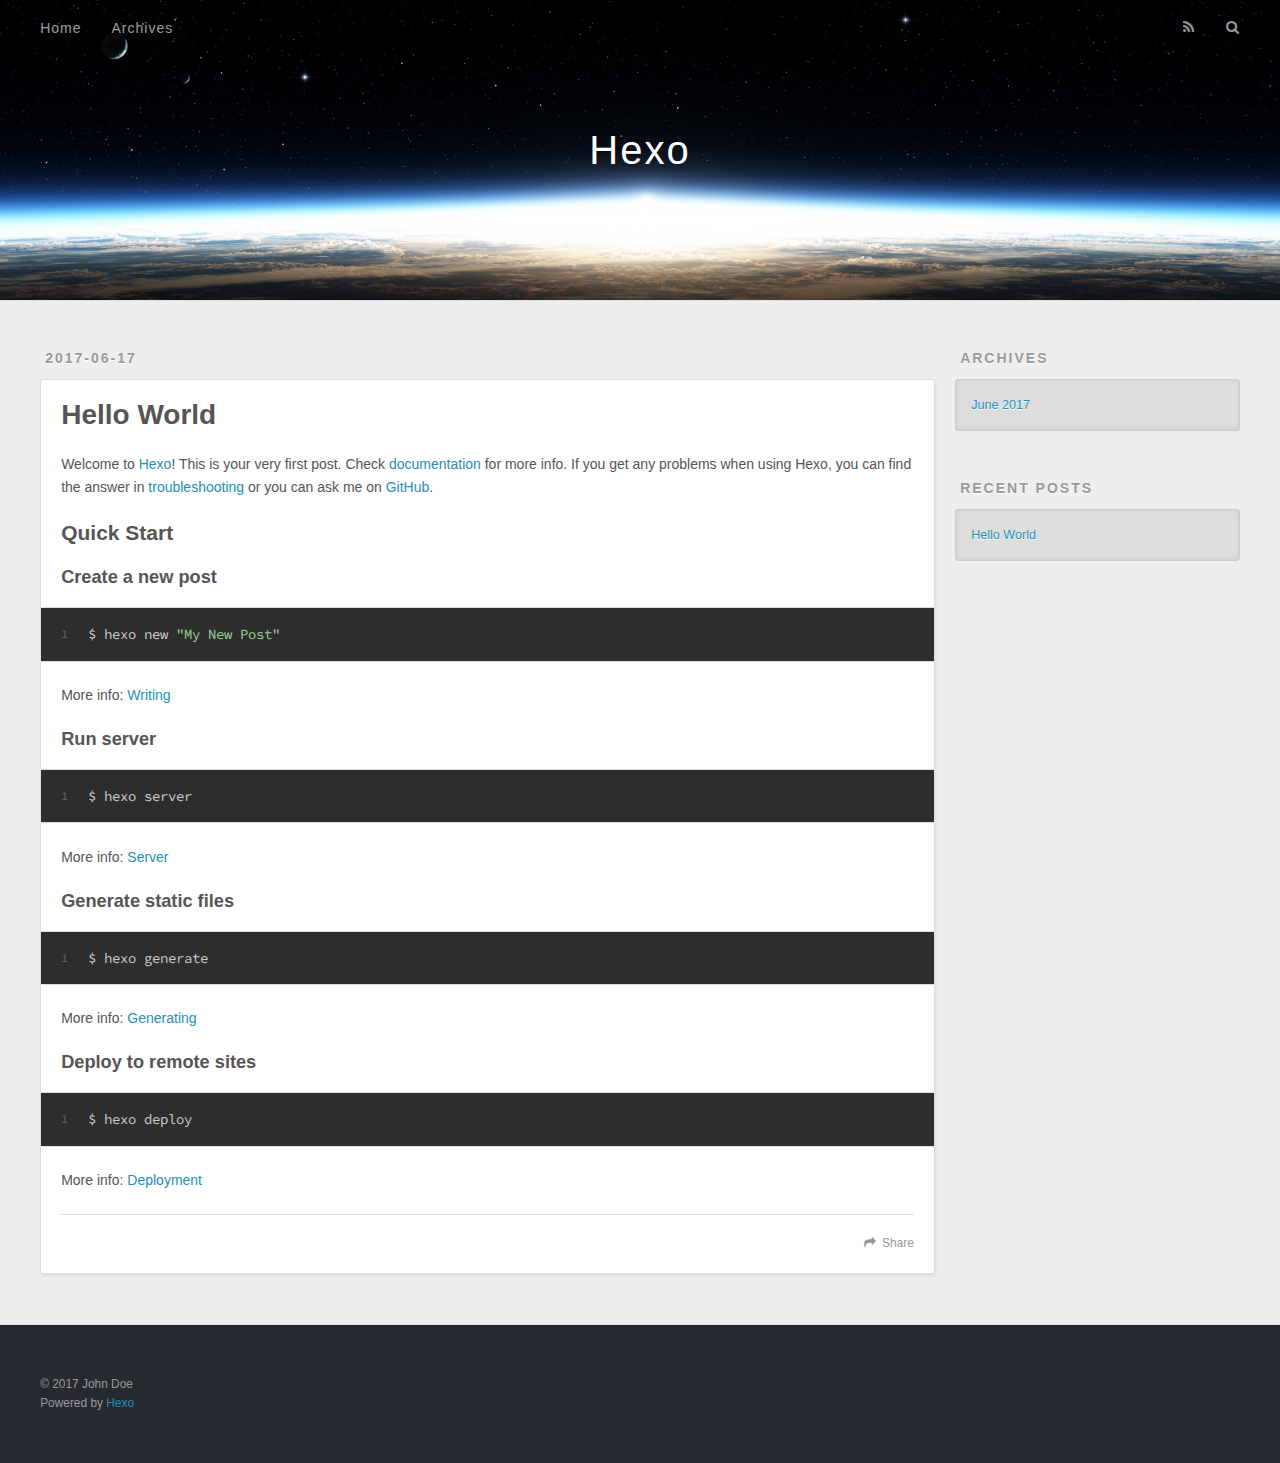
==== index.html @ 5034ab25 "Date" ====
<!DOCTYPE html>
<html>
<head>
  <meta charset="utf-8">
  
  <title>Hexo</title>
  <meta name="viewport" content="width=device-width, initial-scale=1, maximum-scale=1">
  <meta property="og:type" content="website">
<meta property="og:title" content="Hexo">
<meta property="og:url" content="http://yoursite.com/index.html">
<meta property="og:site_name" content="Hexo">
<meta name="twitter:card" content="summary">
<meta name="twitter:title" content="Hexo">
  
    <link rel="alternate" href="/atom.xml" title="Hexo" type="application/atom+xml">
  
  
    <link rel="icon" href="/favicon.png">
  
  
    <link href="//fonts.googleapis.com/css?family=Source+Code+Pro" rel="stylesheet" type="text/css">
  
  <link rel="stylesheet" href="/css/style.css">
  

</head>

<body>
  <div id="container">
    <div id="wrap">
      <header id="header">
  <div id="banner"></div>
  <div id="header-outer" class="outer">
    <div id="header-title" class="inner">
      <h1 id="logo-wrap">
        <a href="/" id="logo">Hexo</a>
      </h1>
      
    </div>
    <div id="header-inner" class="inner">
      <nav id="main-nav">
        <a id="main-nav-toggle" class="nav-icon"></a>
        
          <a class="main-nav-link" href="/">Home</a>
        
          <a class="main-nav-link" href="/archives">Archives</a>
        
      </nav>
      <nav id="sub-nav">
        
          <a id="nav-rss-link" class="nav-icon" href="/atom.xml" title="RSS Feed"></a>
        
        <a id="nav-search-btn" class="nav-icon" title="Search"></a>
      </nav>
      <div id="search-form-wrap">
        <form action="//google.com/search" method="get" accept-charset="UTF-8" class="search-form"><input type="search" name="q" class="search-form-input" placeholder="Search"><button type="submit" class="search-form-submit">&#xF002;</button><input type="hidden" name="sitesearch" value="http://yoursite.com"></form>
      </div>
    </div>
  </div>
</header>
      <div class="outer">
        <section id="main">
  
    <article id="post-hello-world" class="article article-type-post" itemscope itemprop="blogPost">
  <div class="article-meta">
    <a href="/2017/06/17/hello-world/" class="article-date">
  <time datetime="2017-06-17T02:10:39.000Z" itemprop="datePublished">2017-06-17</time>
</a>
    
  </div>
  <div class="article-inner">
    
    
      <header class="article-header">
        
  
    <h1 itemprop="name">
      <a class="article-title" href="/2017/06/17/hello-world/">Hello World</a>
    </h1>
  

      </header>
    
    <div class="article-entry" itemprop="articleBody">
      
        <p>Welcome to <a href="https://hexo.io/" target="_blank" rel="external">Hexo</a>! This is your very first post. Check <a href="https://hexo.io/docs/" target="_blank" rel="external">documentation</a> for more info. If you get any problems when using Hexo, you can find the answer in <a href="https://hexo.io/docs/troubleshooting.html" target="_blank" rel="external">troubleshooting</a> or you can ask me on <a href="https://github.com/hexojs/hexo/issues" target="_blank" rel="external">GitHub</a>.</p>
<h2 id="Quick-Start"><a href="#Quick-Start" class="headerlink" title="Quick Start"></a>Quick Start</h2><h3 id="Create-a-new-post"><a href="#Create-a-new-post" class="headerlink" title="Create a new post"></a>Create a new post</h3><figure class="highlight bash"><table><tr><td class="gutter"><pre><div class="line">1</div></pre></td><td class="code"><pre><div class="line">$ hexo new <span class="string">"My New Post"</span></div></pre></td></tr></table></figure>
<p>More info: <a href="https://hexo.io/docs/writing.html" target="_blank" rel="external">Writing</a></p>
<h3 id="Run-server"><a href="#Run-server" class="headerlink" title="Run server"></a>Run server</h3><figure class="highlight bash"><table><tr><td class="gutter"><pre><div class="line">1</div></pre></td><td class="code"><pre><div class="line">$ hexo server</div></pre></td></tr></table></figure>
<p>More info: <a href="https://hexo.io/docs/server.html" target="_blank" rel="external">Server</a></p>
<h3 id="Generate-static-files"><a href="#Generate-static-files" class="headerlink" title="Generate static files"></a>Generate static files</h3><figure class="highlight bash"><table><tr><td class="gutter"><pre><div class="line">1</div></pre></td><td class="code"><pre><div class="line">$ hexo generate</div></pre></td></tr></table></figure>
<p>More info: <a href="https://hexo.io/docs/generating.html" target="_blank" rel="external">Generating</a></p>
<h3 id="Deploy-to-remote-sites"><a href="#Deploy-to-remote-sites" class="headerlink" title="Deploy to remote sites"></a>Deploy to remote sites</h3><figure class="highlight bash"><table><tr><td class="gutter"><pre><div class="line">1</div></pre></td><td class="code"><pre><div class="line">$ hexo deploy</div></pre></td></tr></table></figure>
<p>More info: <a href="https://hexo.io/docs/deployment.html" target="_blank" rel="external">Deployment</a></p>

      
    </div>
    <footer class="article-footer">
      <a data-url="http://yoursite.com/2017/06/17/hello-world/" data-id="cj40nfufx0000uw8tc4x0gr7l" class="article-share-link">Share</a>
      
      
    </footer>
  </div>
  
</article>


  

</section>
        
          <aside id="sidebar">
  
    

  
    

  
    
  
    
  <div class="widget-wrap">
    <h3 class="widget-title">Archives</h3>
    <div class="widget">
      <ul class="archive-list"><li class="archive-list-item"><a class="archive-list-link" href="/archives/2017/06/">June 2017</a></li></ul>
    </div>
  </div>


  
    
  <div class="widget-wrap">
    <h3 class="widget-title">Recent Posts</h3>
    <div class="widget">
      <ul>
        
          <li>
            <a href="/2017/06/17/hello-world/">Hello World</a>
          </li>
        
      </ul>
    </div>
  </div>

  
</aside>
        
      </div>
      <footer id="footer">
  
  <div class="outer">
    <div id="footer-info" class="inner">
      &copy; 2017 John Doe<br>
      Powered by <a href="http://hexo.io/" target="_blank">Hexo</a>
    </div>
  </div>
</footer>
    </div>
    <nav id="mobile-nav">
  
    <a href="/" class="mobile-nav-link">Home</a>
  
    <a href="/archives" class="mobile-nav-link">Archives</a>
  
</nav>
    

<script src="//ajax.googleapis.com/ajax/libs/jquery/2.0.3/jquery.min.js"></script>


  <link rel="stylesheet" href="/fancybox/jquery.fancybox.css">
  <script src="/fancybox/jquery.fancybox.pack.js"></script>


<script src="/js/script.js"></script>

  </div>
</body>
</html>
---- css/style.css ----
body {
  width: 100%;
}
body:before,
body:after {
  content: "";
  display: table;
}
body:after {
  clear: both;
}
html,
body,
div,
span,
applet,
object,
iframe,
h1,
h2,
h3,
h4,
h5,
h6,
p,
blockquote,
pre,
a,
abbr,
acronym,
address,
big,
cite,
code,
del,
dfn,
em,
img,
ins,
kbd,
q,
s,
samp,
small,
strike,
strong,
sub,
sup,
tt,
var,
dl,
dt,
dd,
ol,
ul,
li,
fieldset,
form,
label,
legend,
table,
caption,
tbody,
tfoot,
thead,
tr,
th,
td {
  margin: 0;
  padding: 0;
  border: 0;
  outline: 0;
  font-weight: inherit;
  font-style: inherit;
  font-family: inherit;
  font-size: 100%;
  vertical-align: baseline;
}
body {
  line-height: 1;
  color: #000;
  background: #fff;
}
ol,
ul {
  list-style: none;
}
table {
  border-collapse: separate;
  border-spacing: 0;
  vertical-align: middle;
}
caption,
th,
td {
  text-align: left;
  font-weight: normal;
  vertical-align: middle;
}
a img {
  border: none;
}
input,
button {
  margin: 0;
  padding: 0;
}
input::-moz-focus-inner,
button::-moz-focus-inner {
  border: 0;
  padding: 0;
}
@font-face {
  font-family: FontAwesome;
  font-style: normal;
  font-weight: normal;
  src: url("fonts/fontawesome-webfont.eot?v=#4.0.3");
  src: url("fonts/fontawesome-webfont.eot?#iefix&v=#4.0.3") format("embedded-opentype"), url("fonts/fontawesome-webfont.woff?v=#4.0.3") format("woff"), url("fonts/fontawesome-webfont.ttf?v=#4.0.3") format("truetype"), url("fonts/fontawesome-webfont.svg#fontawesomeregular?v=#4.0.3") format("svg");
}
html,
body,
#container {
  height: 100%;
}
body {
  background: #eee;
  font: 14px "Helvetica Neue", Helvetica, Arial, sans-serif;
  -webkit-text-size-adjust: 100%;
}
.outer {
  max-width: 1220px;
  margin: 0 auto;
  padding: 0 20px;
}
.outer:before,
.outer:after {
  content: "";
  display: table;
}
.outer:after {
  clear: both;
}
.inner {
  display: inline;
  float: left;
  width: 98.33333333333333%;
  margin: 0 0.833333333333333%;
}
.left,
.alignleft {
  float: left;
}
.right,
.alignright {
  float: right;
}
.clear {
  clear: both;
}
#container {
  position: relative;
}
.mobile-nav-on {
  overflow: hidden;
}
#wrap {
  height: 100%;
  width: 100%;
  position: absolute;
  top: 0;
  left: 0;
  -webkit-transition: 0.2s ease-out;
  -moz-transition: 0.2s ease-out;
  -ms-transition: 0.2s ease-out;
  transition: 0.2s ease-out;
  z-index: 1;
  background: #eee;
}
.mobile-nav-on #wrap {
  left: 280px;
}
@media screen and (min-width: 768px) {
  #main {
    display: inline;
    float: left;
    width: 73.33333333333333%;
    margin: 0 0.833333333333333%;
  }
}
.article-date,
.article-category-link,
.archive-year,
.widget-title {
  text-decoration: none;
  text-transform: uppercase;
  letter-spacing: 2px;
  color: #999;
  margin-bottom: 1em;
  margin-left: 5px;
  line-height: 1em;
  text-shadow: 0 1px #fff;
  font-weight: bold;
}
.article-inner,
.archive-article-inner {
  background: #fff;
  -webkit-box-shadow: 1px 2px 3px #ddd;
  box-shadow: 1px 2px 3px #ddd;
  border: 1px solid #ddd;
  border-radius: 3px;
}
.article-entry h1,
.widget h1 {
  font-size: 2em;
}
.article-entry h2,
.widget h2 {
  font-size: 1.5em;
}
.article-entry h3,
.widget h3 {
  font-size: 1.3em;
}
.article-entry h4,
.widget h4 {
  font-size: 1.2em;
}
.article-entry h5,
.widget h5 {
  font-size: 1em;
}
.article-entry h6,
.widget h6 {
  font-size: 1em;
  color: #999;
}
.article-entry hr,
.widget hr {
  border: 1px dashed #ddd;
}
.article-entry strong,
.widget strong {
  font-weight: bold;
}
.article-entry em,
.widget em,
.article-entry cite,
.widget cite {
  font-style: italic;
}
.article-entry sup,
.widget sup,
.article-entry sub,
.widget sub {
  font-size: 0.75em;
  line-height: 0;
  position: relative;
  vertical-align: baseline;
}
.article-entry sup,
.widget sup {
  top: -0.5em;
}
.article-entry sub,
.widget sub {
  bottom: -0.2em;
}
.article-entry small,
.widget small {
  font-size: 0.85em;
}
.article-entry acronym,
.widget acronym,
.article-entry abbr,
.widget abbr {
  border-bottom: 1px dotted;
}
.article-entry ul,
.widget ul,
.article-entry ol,
.widget ol,
.article-entry dl,
.widget dl {
  margin: 0 20px;
  line-height: 1.6em;
}
.article-entry ul ul,
.widget ul ul,
.article-entry ol ul,
.widget ol ul,
.article-entry ul ol,
.widget ul ol,
.article-entry ol ol,
.widget ol ol {
  margin-top: 0;
  margin-bottom: 0;
}
.article-entry ul,
.widget ul {
  list-style: disc;
}
.article-entry ol,
.widget ol {
  list-style: decimal;
}
.article-entry dt,
.widget dt {
  font-weight: bold;
}
#header {
  height: 300px;
  position: relative;
  border-bottom: 1px solid #ddd;
}
#header:before,
#header:after {
  content: "";
  position: absolute;
  left: 0;
  right: 0;
  height: 40px;
}
#header:before {
  top: 0;
  background: -webkit-linear-gradient(rgba(0,0,0,0.2), transparent);
  background: -moz-linear-gradient(rgba(0,0,0,0.2), transparent);
  background: -ms-linear-gradient(rgba(0,0,0,0.2), transparent);
  background: linear-gradient(rgba(0,0,0,0.2), transparent);
}
#header:after {
  bottom: 0;
  background: -webkit-linear-gradient(transparent, rgba(0,0,0,0.2));
  background: -moz-linear-gradient(transparent, rgba(0,0,0,0.2));
  background: -ms-linear-gradient(transparent, rgba(0,0,0,0.2));
  background: linear-gradient(transparent, rgba(0,0,0,0.2));
}
#header-outer {
  height: 100%;
  position: relative;
}
#header-inner {
  position: relative;
  overflow: hidden;
}
#banner {
  position: absolute;
  top: 0;
  left: 0;
  width: 100%;
  height: 100%;
  background: url("images/banner.jpg") center #000;
  -webkit-background-size: cover;
  -moz-background-size: cover;
  background-size: cover;
  z-index: -1;
}
#header-title {
  text-align: center;
  height: 40px;
  position: absolute;
  top: 50%;
  left: 0;
  margin-top: -20px;
}
#logo,
#subtitle {
  text-decoration: none;
  color: #fff;
  font-weight: 300;
  text-shadow: 0 1px 4px rgba(0,0,0,0.3);
}
#logo {
  font-size: 40px;
  line-height: 40px;
  letter-spacing: 2px;
}
#subtitle {
  font-size: 16px;
  line-height: 16px;
  letter-spacing: 1px;
}
#subtitle-wrap {
  margin-top: 16px;
}
#main-nav {
  float: left;
  margin-left: -15px;
}
.nav-icon,
.main-nav-link {
  float: left;
  color: #fff;
  opacity: 0.6;
  text-decoration: none;
  text-shadow: 0 1px rgba(0,0,0,0.2);
  -webkit-transition: opacity 0.2s;
  -moz-transition: opacity 0.2s;
  -ms-transition: opacity 0.2s;
  transition: opacity 0.2s;
  display: block;
  padding: 20px 15px;
}
.nav-icon:hover,
.main-nav-link:hover {
  opacity: 1;
}
.nav-icon {
  font-family: FontAwesome;
  text-align: center;
  font-size: 14px;
  width: 14px;
  height: 14px;
  padding: 20px 15px;
  position: relative;
  cursor: pointer;
}
.main-nav-link {
  font-weight: 300;
  letter-spacing: 1px;
}
@media screen and (max-width: 479px) {
  .main-nav-link {
    display: none;
  }
}
#main-nav-toggle {
  display: none;
}
#main-nav-toggle:before {
  content: "\f0c9";
}
@media screen and (max-width: 479px) {
  #main-nav-toggle {
    display: block;
  }
}
#sub-nav {
  float: right;
  margin-right: -15px;
}
#nav-rss-link:before {
  content: "\f09e";
}
#nav-search-btn:before {
  content: "\f002";
}
#search-form-wrap {
  position: absolute;
  top: 15px;
  width: 150px;
  height: 30px;
  right: -150px;
  opacity: 0;
  -webkit-transition: 0.2s ease-out;
  -moz-transition: 0.2s ease-out;
  -ms-transition: 0.2s ease-out;
  transition: 0.2s ease-out;
}
#search-form-wrap.on {
  opacity: 1;
  right: 0;
}
@media screen and (max-width: 479px) {
  #search-form-wrap {
    width: 100%;
    right: -100%;
  }
}
.search-form {
  position: absolute;
  top: 0;
  left: 0;
  right: 0;
  background: #fff;
  padding: 5px 15px;
  border-radius: 15px;
  -webkit-box-shadow: 0 0 10px rgba(0,0,0,0.3);
  box-shadow: 0 0 10px rgba(0,0,0,0.3);
}
.search-form-input {
  border: none;
  background: none;
  color: #555;
  width: 100%;
  font: 13px "Helvetica Neue", Helvetica, Arial, sans-serif;
  outline: none;
}
.search-form-input::-webkit-search-results-decoration,
.search-form-input::-webkit-search-cancel-button {
  -webkit-appearance: none;
}
.search-form-submit {
  position: absolute;
  top: 50%;
  right: 10px;
  margin-top: -7px;
  font: 13px FontAwesome;
  border: none;
  background: none;
  color: #bbb;
  cursor: pointer;
}
.search-form-submit:hover,
.search-form-submit:focus {
  color: #777;
}
.article {
  margin: 50px 0;
}
.article-inner {
  overflow: hidden;
}
.article-meta:before,
.article-meta:after {
  content: "";
  display: table;
}
.article-meta:after {
  clear: both;
}
.article-date {
  float: left;
}
.article-category {
  float: left;
  line-height: 1em;
  color: #ccc;
  text-shadow: 0 1px #fff;
  margin-left: 8px;
}
.article-category:before {
  content: "\2022";
}
.article-category-link {
  margin: 0 12px 1em;
}
.article-header {
  padding: 20px 20px 0;
}
.article-title {
  text-decoration: none;
  font-size: 2em;
  font-weight: bold;
  color: #555;
  line-height: 1.1em;
  -webkit-transition: color 0.2s;
  -moz-transition: color 0.2s;
  -ms-transition: color 0.2s;
  transition: color 0.2s;
}
a.article-title:hover {
  color: #258fb8;
}
.article-entry {
  color: #555;
  padding: 0 20px;
}
.article-entry:before,
.article-entry:after {
  content: "";
  display: table;
}
.article-entry:after {
  clear: both;
}
.article-entry p,
.article-entry table {
  line-height: 1.6em;
  margin: 1.6em 0;
}
.article-entry h1,
.article-entry h2,
.article-entry h3,
.article-entry h4,
.article-entry h5,
.article-entry h6 {
  font-weight: bold;
}
.article-entry h1,
.article-entry h2,
.article-entry h3,
.article-entry h4,
.article-entry h5,
.article-entry h6 {
  line-height: 1.1em;
  margin: 1.1em 0;
}
.article-entry a {
  color: #258fb8;
  text-decoration: none;
}
.article-entry a:hover {
  text-decoration: underline;
}
.article-entry ul,
.article-entry ol,
.article-entry dl {
  margin-top: 1.6em;
  margin-bottom: 1.6em;
}
.article-entry img,
.article-entry video {
  max-width: 100%;
  height: auto;
  display: block;
  margin: auto;
}
.article-entry iframe {
  border: none;
}
.article-entry table {
  width: 100%;
  border-collapse: collapse;
  border-spacing: 0;
}
.article-entry th {
  font-weight: bold;
  border-bottom: 3px solid #ddd;
  padding-bottom: 0.5em;
}
.article-entry td {
  border-bottom: 1px solid #ddd;
  padding: 10px 0;
}
.article-entry blockquote {
  font-family: Georgia, "Times New Roman", serif;
  font-size: 1.4em;
  margin: 1.6em 20px;
  text-align: center;
}
.article-entry blockquote footer {
  font-size: 14px;
  margin: 1.6em 0;
  font-family: "Helvetica Neue", Helvetica, Arial, sans-serif;
}
.article-entry blockquote footer cite:before {
  content: "—";
  padding: 0 0.5em;
}
.article-entry .pullquote {
  text-align: left;
  width: 45%;
  margin: 0;
}
.article-entry .pullquote.left {
  margin-left: 0.5em;
  margin-right: 1em;
}
.article-entry .pullquote.right {
  margin-right: 0.5em;
  margin-left: 1em;
}
.article-entry .caption {
  color: #999;
  display: block;
  font-size: 0.9em;
  margin-top: 0.5em;
  position: relative;
  text-align: center;
}
.article-entry .video-container {
  position: relative;
  padding-top: 56.25%;
  height: 0;
  overflow: hidden;
}
.article-entry .video-container iframe,
.article-entry .video-container object,
.article-entry .video-container embed {
  position: absolute;
  top: 0;
  left: 0;
  width: 100%;
  height: 100%;
  margin-top: 0;
}
.article-more-link a {
  display: inline-block;
  line-height: 1em;
  padding: 6px 15px;
  border-radius: 15px;
  background: #eee;
  color: #999;
  text-shadow: 0 1px #fff;
  text-decoration: none;
}
.article-more-link a:hover {
  background: #258fb8;
  color: #fff;
  text-decoration: none;
  text-shadow: 0 1px #1e7293;
}
.article-footer {
  font-size: 0.85em;
  line-height: 1.6em;
  border-top: 1px solid #ddd;
  padding-top: 1.6em;
  margin: 0 20px 20px;
}
.article-footer:before,
.article-footer:after {
  content: "";
  display: table;
}
.article-footer:after {
  clear: both;
}
.article-footer a {
  color: #999;
  text-decoration: none;
}
.article-footer a:hover {
  color: #555;
}
.article-tag-list-item {
  float: left;
  margin-right: 10px;
}
.article-tag-list-link:before {
  content: "#";
}
.article-comment-link {
  float: right;
}
.article-comment-link:before {
  content: "\f075";
  font-family: FontAwesome;
  padding-right: 8px;
}
.article-share-link {
  cursor: pointer;
  float: right;
  margin-left: 20px;
}
.article-share-link:before {
  content: "\f064";
  font-family: FontAwesome;
  padding-right: 6px;
}
#article-nav {
  position: relative;
}
#article-nav:before,
#article-nav:after {
  content: "";
  display: table;
}
#article-nav:after {
  clear: both;
}
@media screen and (min-width: 768px) {
  #article-nav {
    margin: 50px 0;
  }
  #article-nav:before {
    width: 8px;
    height: 8px;
    position: absolute;
    top: 50%;
    left: 50%;
    margin-top: -4px;
    margin-left: -4px;
    content: "";
    border-radius: 50%;
    background: #ddd;
    -webkit-box-shadow: 0 1px 2px #fff;
    box-shadow: 0 1px 2px #fff;
  }
}
.article-nav-link-wrap {
  text-decoration: none;
  text-shadow: 0 1px #fff;
  color: #999;
  -webkit-box-sizing: border-box;
  -moz-box-sizing: border-box;
  box-sizing: border-box;
  margin-top: 50px;
  text-align: center;
  display: block;
}
.article-nav-link-wrap:hover {
  color: #555;
}
@media screen and (min-width: 768px) {
  .article-nav-link-wrap {
    width: 50%;
    margin-top: 0;
  }
}
@media screen and (min-width: 768px) {
  #article-nav-newer {
    float: left;
    text-align: right;
    padding-right: 20px;
  }
}
@media screen and (min-width: 768px) {
  #article-nav-older {
    float: right;
    text-align: left;
    padding-left: 20px;
  }
}
.article-nav-caption {
  text-transform: uppercase;
  letter-spacing: 2px;
  color: #ddd;
  line-height: 1em;
  font-weight: bold;
}
#article-nav-newer .article-nav-caption {
  margin-right: -2px;
}
.article-nav-title {
  font-size: 0.85em;
  line-height: 1.6em;
  margin-top: 0.5em;
}
.article-share-box {
  position: absolute;
  display: none;
  background: #fff;
  -webkit-box-shadow: 1px 2px 10px rgba(0,0,0,0.2);
  box-shadow: 1px 2px 10px rgba(0,0,0,0.2);
  border-radius: 3px;
  margin-left: -145px;
  overflow: hidden;
  z-index: 1;
}
.article-share-box.on {
  display: block;
}
.article-share-input {
  width: 100%;
  background: none;
  -webkit-box-sizing: border-box;
  -moz-box-sizing: border-box;
  box-sizing: border-box;
  font: 14px "Helvetica Neue", Helvetica, Arial, sans-serif;
  padding: 0 15px;
  color: #555;
  outline: none;
  border: 1px solid #ddd;
  border-radius: 3px 3px 0 0;
  height: 36px;
  line-height: 36px;
}
.article-share-links {
  background: #eee;
}
.article-share-links:before,
.article-share-links:after {
  content: "";
  display: table;
}
.article-share-links:after {
  clear: both;
}
.article-share-twitter,
.article-share-facebook,
.article-share-pinterest,
.article-share-google {
  width: 50px;
  height: 36px;
  display: block;
  float: left;
  position: relative;
  color: #999;
  text-shadow: 0 1px #fff;
}
.article-share-twitter:before,
.article-share-facebook:before,
.article-share-pinterest:before,
.article-share-google:before {
  font-size: 20px;
  font-family: FontAwesome;
  width: 20px;
  height: 20px;
  position: absolute;
  top: 50%;
  left: 50%;
  margin-top: -10px;
  margin-left: -10px;
  text-align: center;
}
.article-share-twitter:hover,
.article-share-facebook:hover,
.article-share-pinterest:hover,
.article-share-google:hover {
  color: #fff;
}
.article-share-twitter:before {
  content: "\f099";
}
.article-share-twitter:hover {
  background: #00aced;
  text-shadow: 0 1px #008abe;
}
.article-share-facebook:before {
  content: "\f09a";
}
.article-share-facebook:hover {
  background: #3b5998;
  text-shadow: 0 1px #2f477a;
}
.article-share-pinterest:before {
  content: "\f0d2";
}
.article-share-pinterest:hover {
  background: #cb2027;
  text-shadow: 0 1px #a21a1f;
}
.article-share-google:before {
  content: "\f0d5";
}
.article-share-google:hover {
  background: #dd4b39;
  text-shadow: 0 1px #be3221;
}
.article-gallery {
  background: #000;
  position: relative;
}
.article-gallery-photos {
  position: relative;
  overflow: hidden;
}
.article-gallery-img {
  display: none;
  max-width: 100%;
}
.article-gallery-img:first-child {
  display: block;
}
.article-gallery-img.loaded {
  position: absolute;
  display: block;
}
.article-gallery-img img {
  display: block;
  max-width: 100%;
  margin: 0 auto;
}
#comments {
  background: #fff;
  -webkit-box-shadow: 1px 2px 3px #ddd;
  box-shadow: 1px 2px 3px #ddd;
  padding: 20px;
  border: 1px solid #ddd;
  border-radius: 3px;
  margin: 50px 0;
}
#comments a {
  color: #258fb8;
}
.archives-wrap {
  margin: 50px 0;
}
.archives:before,
.archives:after {
  content: "";
  display: table;
}
.archives:after {
  clear: both;
}
.archive-year-wrap {
  margin-bottom: 1em;
}
.archives {
  -webkit-column-gap: 10px;
  -moz-column-gap: 10px;
  column-gap: 10px;
}
@media screen and (min-width: 480px) and (max-width: 767px) {
  .archives {
    -webkit-column-count: 2;
    -moz-column-count: 2;
    column-count: 2;
  }
}
@media screen and (min-width: 768px) {
  .archives {
    -webkit-column-count: 3;
    -moz-column-count: 3;
    column-count: 3;
  }
}
.archive-article {
  -webkit-column-break-inside: avoid;
  page-break-inside: avoid;
  overflow: hidden;
  break-inside: avoid-column;
}
.archive-article-inner {
  padding: 10px;
  margin-bottom: 15px;
}
.archive-article-title {
  text-decoration: none;
  font-weight: bold;
  color: #555;
  -webkit-transition: color 0.2s;
  -moz-transition: color 0.2s;
  -ms-transition: color 0.2s;
  transition: color 0.2s;
  line-height: 1.6em;
}
.archive-article-title:hover {
  color: #258fb8;
}
.archive-article-footer {
  margin-top: 1em;
}
.archive-article-date {
  color: #999;
  text-decoration: none;
  font-size: 0.85em;
  line-height: 1em;
  margin-bottom: 0.5em;
  display: block;
}
#page-nav {
  margin: 50px auto;
  background: #fff;
  -webkit-box-shadow: 1px 2px 3px #ddd;
  box-shadow: 1px 2px 3px #ddd;
  border: 1px solid #ddd;
  border-radius: 3px;
  text-align: center;
  color: #999;
  overflow: hidden;
}
#page-nav:before,
#page-nav:after {
  content: "";
  display: table;
}
#page-nav:after {
  clear: both;
}
#page-nav a,
#page-nav span {
  padding: 10px 20px;
  line-height: 1;
  height: 2ex;
}
#page-nav a {
  color: #999;
  text-decoration: none;
}
#page-nav a:hover {
  background: #999;
  color: #fff;
}
#page-nav .prev {
  float: left;
}
#page-nav .next {
  float: right;
}
#page-nav .page-number {
  display: inline-block;
}
@media screen and (max-width: 479px) {
  #page-nav .page-number {
    display: none;
  }
}
#page-nav .current {
  color: #555;
  font-weight: bold;
}
#page-nav .space {
  color: #ddd;
}
#footer {
  background: #262a30;
  padding: 50px 0;
  border-top: 1px solid #ddd;
  color: #999;
}
#footer a {
  color: #258fb8;
  text-decoration: none;
}
#footer a:hover {
  text-decoration: underline;
}
#footer-info {
  line-height: 1.6em;
  font-size: 0.85em;
}
.article-entry pre,
.article-entry .highlight {
  background: #2d2d2d;
  margin: 0 -20px;
  padding: 15px 20px;
  border-style: solid;
  border-color: #ddd;
  border-width: 1px 0;
  overflow: auto;
  color: #ccc;
  line-height: 22.400000000000002px;
}
.article-entry .highlight .gutter pre,
.article-entry .gist .gist-file .gist-data .line-numbers {
  color: #666;
  font-size: 0.85em;
}
.article-entry pre,
.article-entry code {
  font-family: "Source Code Pro", Consolas, Monaco, Menlo, Consolas, monospace;
}
.article-entry code {
  background: #eee;
  text-shadow: 0 1px #fff;
  padding: 0 0.3em;
}
.article-entry pre code {
  background: none;
  text-shadow: none;
  padding: 0;
}
.article-entry .highlight pre {
  border: none;
  margin: 0;
  padding: 0;
}
.article-entry .highlight table {
  margin: 0;
  width: auto;
}
.article-entry .highlight td {
  border: none;
  padding: 0;
}
.article-entry .highlight figcaption {
  font-size: 0.85em;
  color: #999;
  line-height: 1em;
  margin-bottom: 1em;
}
.article-entry .highlight figcaption:before,
.article-entry .highlight figcaption:after {
  content: "";
  display: table;
}
.article-entry .highlight figcaption:after {
  clear: both;
}
.article-entry .highlight figcaption a {
  float: right;
}
.article-entry .highlight .gutter pre {
  text-align: right;
  padding-right: 20px;
}
.article-entry .highlight .line {
  height: 22.400000000000002px;
}
.article-entry .highlight .line.marked {
  background: #515151;
}
.article-entry .gist {
  margin: 0 -20px;
  border-style: solid;
  border-color: #ddd;
  border-width: 1px 0;
  background: #2d2d2d;
  padding: 15px 20px 15px 0;
}
.article-entry .gist .gist-file {
  border: none;
  font-family: "Source Code Pro", Consolas, Monaco, Menlo, Consolas, monospace;
  margin: 0;
}
.article-entry .gist .gist-file .gist-data {
  background: none;
  border: none;
}
.article-entry .gist .gist-file .gist-data .line-numbers {
  background: none;
  border: none;
  padding: 0 20px 0 0;
}
.article-entry .gist .gist-file .gist-data .line-data {
  padding: 0 !important;
}
.article-entry .gist .gist-file .highlight {
  margin: 0;
  padding: 0;
  border: none;
}
.article-entry .gist .gist-file .gist-meta {
  background: #2d2d2d;
  color: #999;
  font: 0.85em "Helvetica Neue", Helvetica, Arial, sans-serif;
  text-shadow: 0 0;
  padding: 0;
  margin-top: 1em;
  margin-left: 20px;
}
.article-entry .gist .gist-file .gist-meta a {
  color: #258fb8;
  font-weight: normal;
}
.article-entry .gist .gist-file .gist-meta a:hover {
  text-decoration: underline;
}
pre .comment,
pre .title {
  color: #999;
}
pre .variable,
pre .attribute,
pre .tag,
pre .regexp,
pre .ruby .constant,
pre .xml .tag .title,
pre .xml .pi,
pre .xml .doctype,
pre .html .doctype,
pre .css .id,
pre .css .class,
pre .css .pseudo {
  color: #f2777a;
}
pre .number,
pre .preprocessor,
pre .built_in,
pre .literal,
pre .params,
pre .constant {
  color: #f99157;
}
pre .class,
pre .ruby .class .title,
pre .css .rules .attribute {
  color: #9c9;
}
pre .string,
pre .value,
pre .inheritance,
pre .header,
pre .ruby .symbol,
pre .xml .cdata {
  color: #9c9;
}
pre .css .hexcolor {
  color: #6cc;
}
pre .function,
pre .python .decorator,
pre .python .title,
pre .ruby .function .title,
pre .ruby .title .keyword,
pre .perl .sub,
pre .javascript .title,
pre .coffeescript .title {
  color: #69c;
}
pre .keyword,
pre .javascript .function {
  color: #c9c;
}
@media screen and (max-width: 479px) {
  #mobile-nav {
    position: absolute;
    top: 0;
    left: 0;
    width: 280px;
    height: 100%;
    background: #191919;
    border-right: 1px solid #fff;
  }
}
@media screen and (max-width: 479px) {
  .mobile-nav-link {
    display: block;
    color: #999;
    text-decoration: none;
    padding: 15px 20px;
    font-weight: bold;
  }
  .mobile-nav-link:hover {
    color: #fff;
  }
}
@media screen and (min-width: 768px) {
  #sidebar {
    display: inline;
    float: left;
    width: 23.333333333333332%;
    margin: 0 0.833333333333333%;
  }
}
.widget-wrap {
  margin: 50px 0;
}
.widget {
  color: #777;
  text-shadow: 0 1px #fff;
  background: #ddd;
  -webkit-box-shadow: 0 -1px 4px #ccc inset;
  box-shadow: 0 -1px 4px #ccc inset;
  border: 1px solid #ccc;
  padding: 15px;
  border-radius: 3px;
}
.widget a {
  color: #258fb8;
  text-decoration: none;
}
.widget a:hover {
  text-decoration: underline;
}
.widget ul ul,
.widget ol ul,
.widget dl ul,
.widget ul ol,
.widget ol ol,
.widget dl ol,
.widget ul dl,
.widget ol dl,
.widget dl dl {
  margin-left: 15px;
  list-style: disc;
}
.widget {
  line-height: 1.6em;
  word-wrap: break-word;
  font-size: 0.9em;
}
.widget ul,
.widget ol {
  list-style: none;
  margin: 0;
}
.widget ul ul,
.widget ol ul,
.widget ul ol,
.widget ol ol {
  margin: 0 20px;
}
.widget ul ul,
.widget ol ul {
  list-style: disc;
}
.widget ul ol,
.widget ol ol {
  list-style: decimal;
}
.category-list-count,
.tag-list-count,
.archive-list-count {
  padding-left: 5px;
  color: #999;
  font-size: 0.85em;
}
.category-list-count:before,
.tag-list-count:before,
.archive-list-count:before {
  content: "(";
}
.category-list-count:after,
.tag-list-count:after,
.archive-list-count:after {
  content: ")";
}
.tagcloud a {
  margin-right: 5px;
  display: inline-block;
}
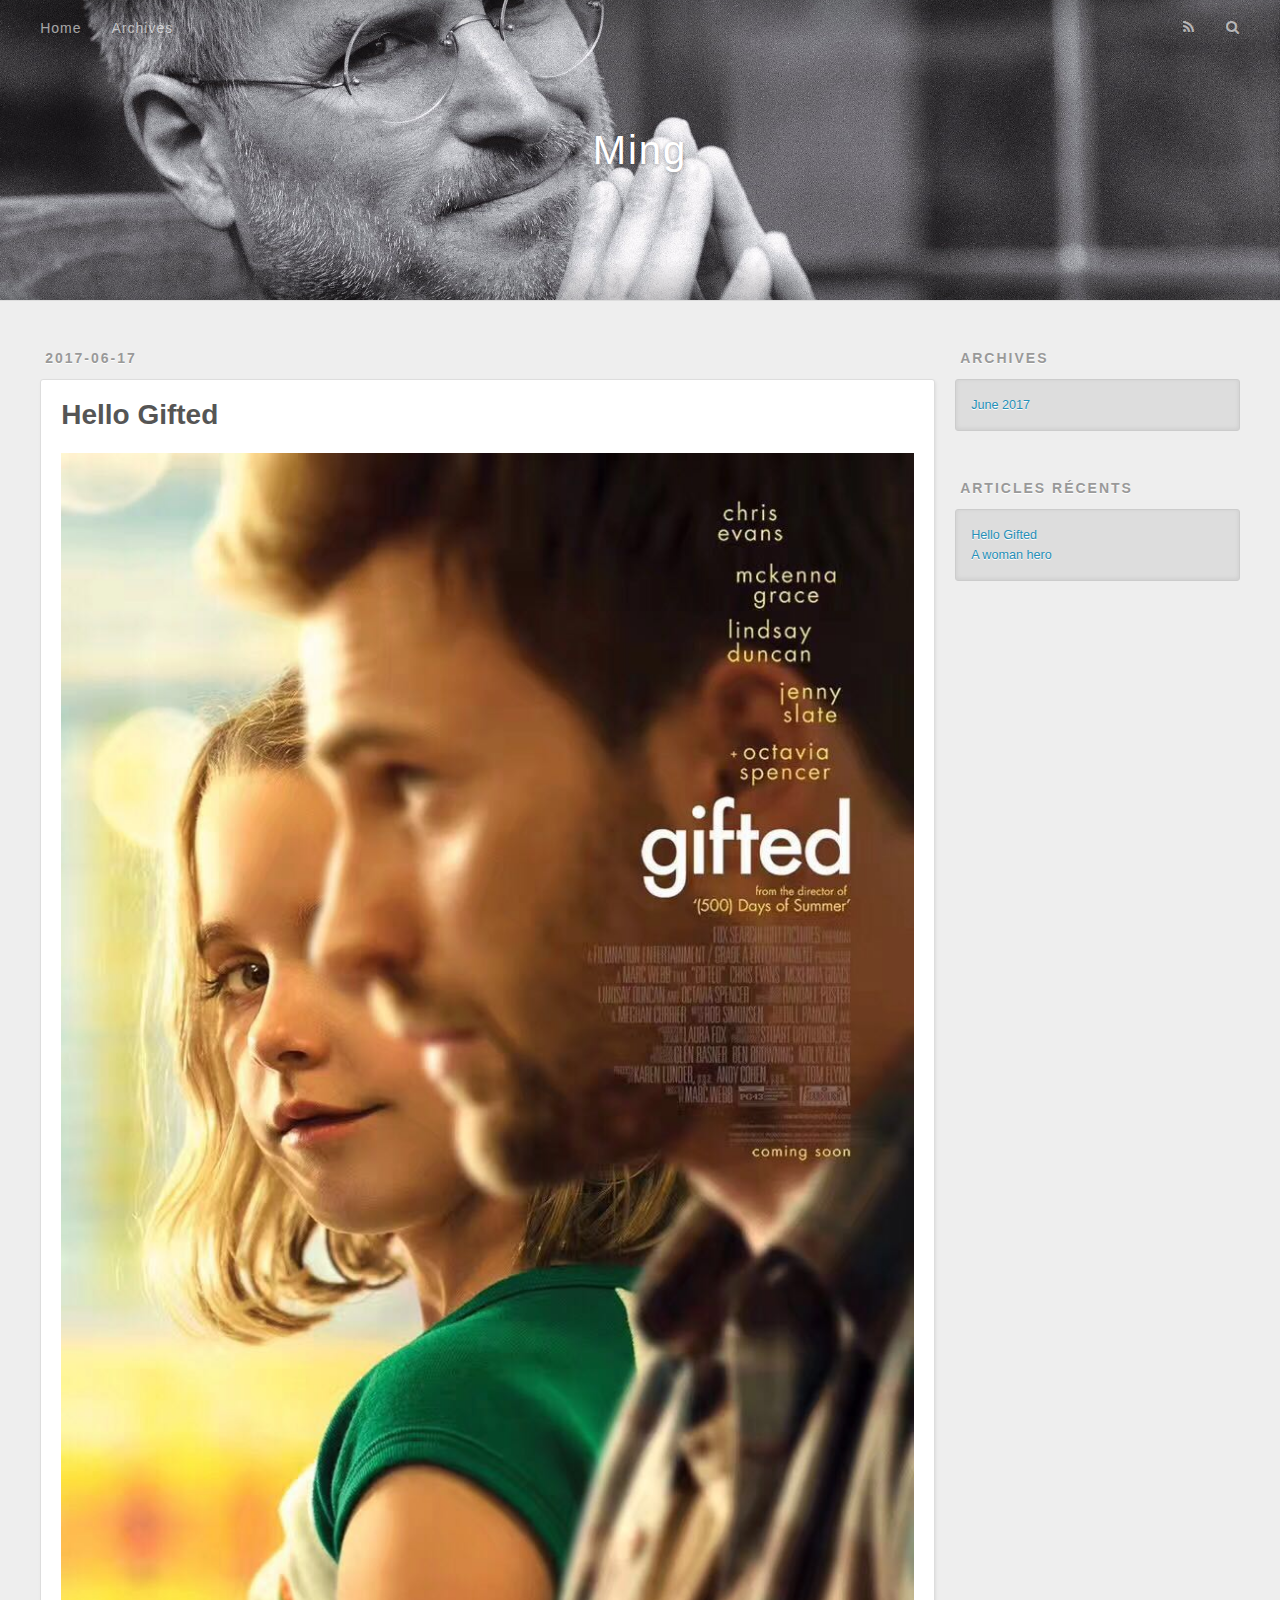
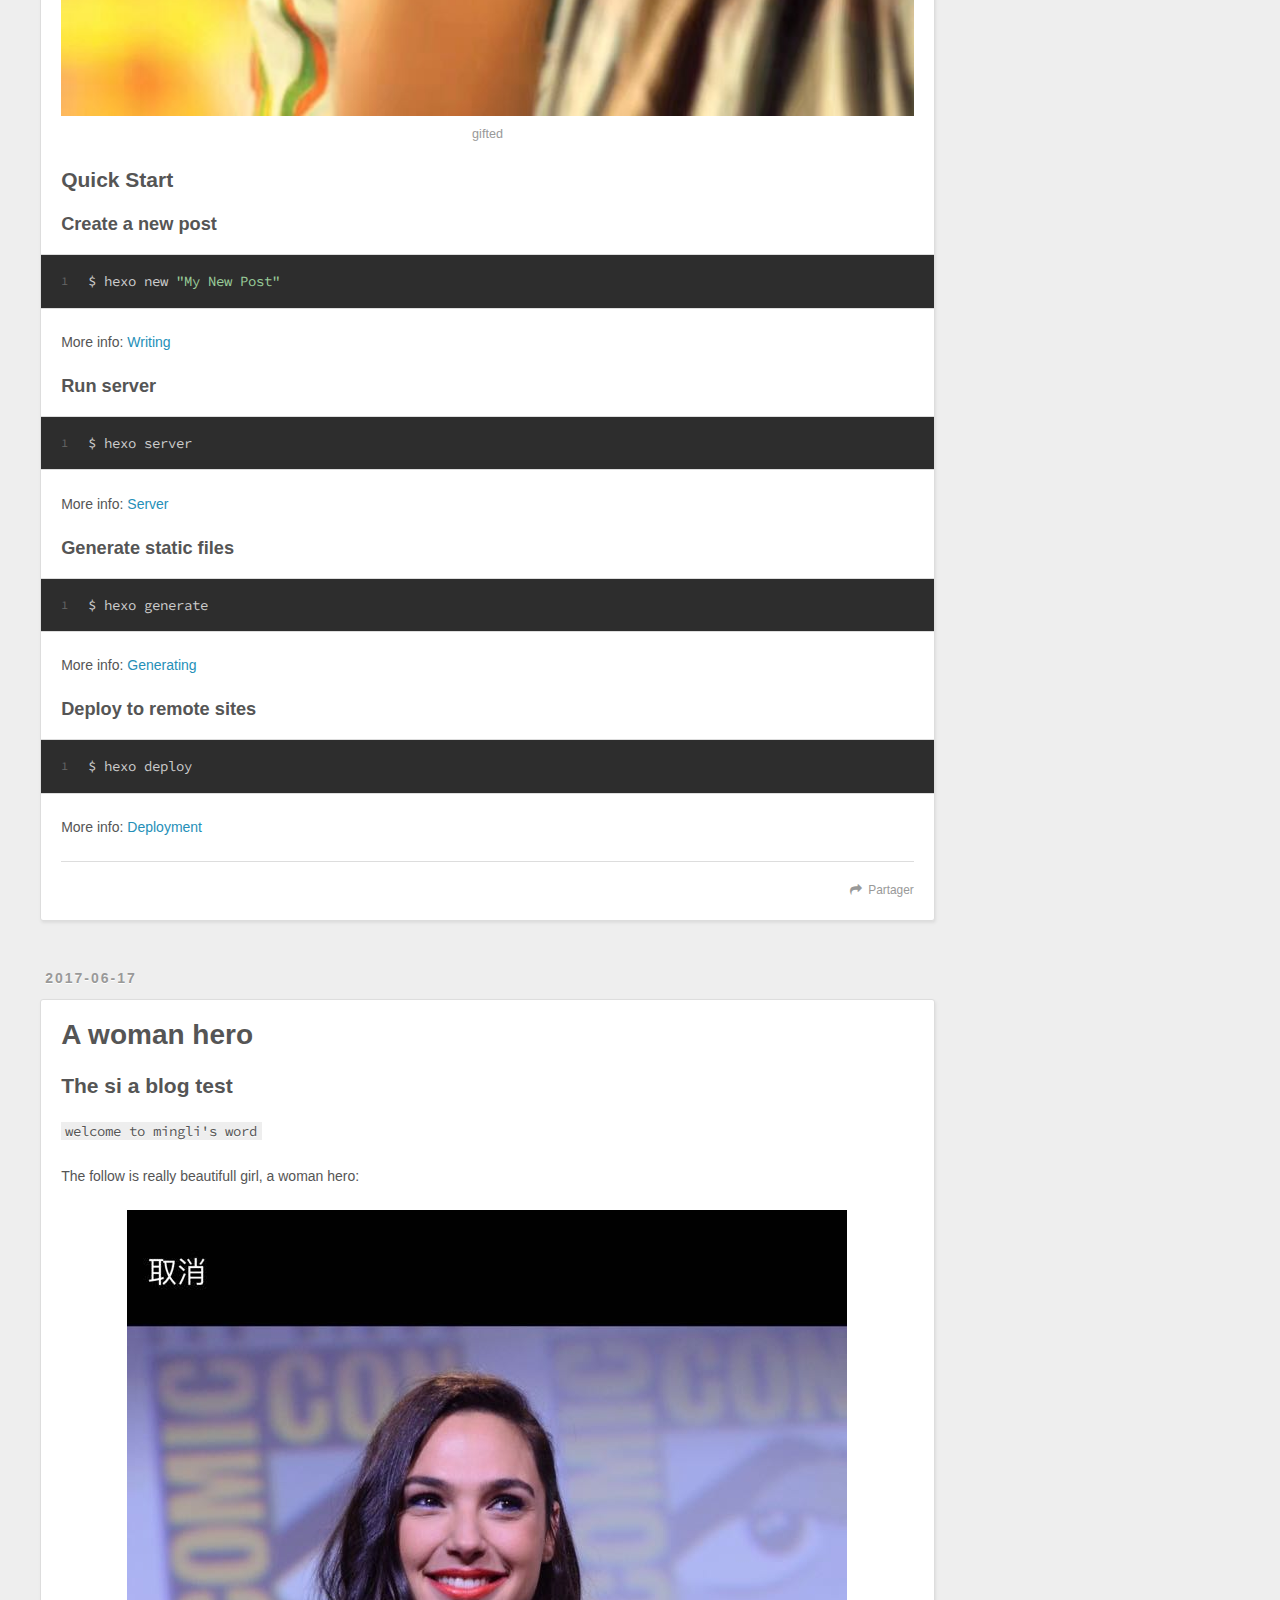
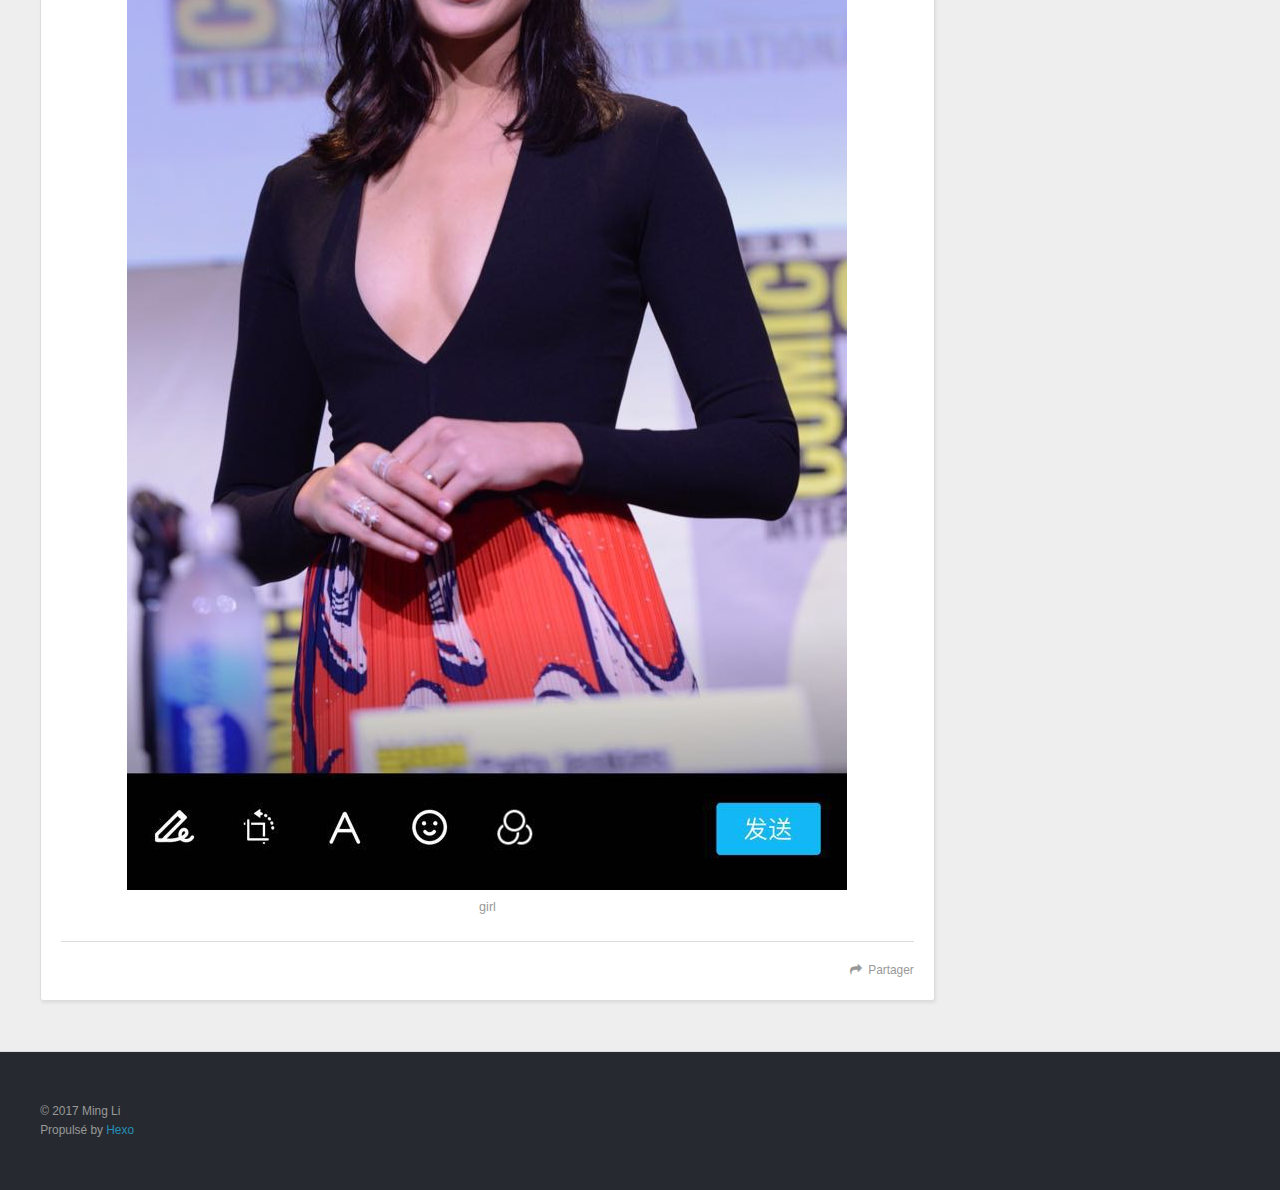
==== commit 3b873d5c: "Date" ====
--- a/index.html
+++ b/index.html
@@ -3,16 +3,16 @@
 <head>
   <meta charset="utf-8">
   
-  <title>Hexo</title>
+  <title>Ming</title>
   <meta name="viewport" content="width=device-width, initial-scale=1, maximum-scale=1">
   <meta property="og:type" content="website">
-<meta property="og:title" content="Hexo">
-<meta property="og:url" content="http://yoursite.com/index.html">
-<meta property="og:site_name" content="Hexo">
+<meta property="og:title" content="Ming">
+<meta property="og:url" content="http://mliboy.gitlab.io/index.html">
+<meta property="og:site_name" content="Ming">
 <meta name="twitter:card" content="summary">
-<meta name="twitter:title" content="Hexo">
-  
-    <link rel="alternate" href="/atom.xml" title="Hexo" type="application/atom+xml">
+<meta name="twitter:title" content="Ming">
+  
+    <link rel="alternate" href="/atom.xml" title="Ming" type="application/atom+xml">
   
   
     <link rel="icon" href="/favicon.png">
@@ -33,7 +33,7 @@
   <div id="header-outer" class="outer">
     <div id="header-title" class="inner">
       <h1 id="logo-wrap">
-        <a href="/" id="logo">Hexo</a>
+        <a href="/" id="logo">Ming</a>
       </h1>
       
     </div>
@@ -48,12 +48,12 @@
       </nav>
       <nav id="sub-nav">
         
-          <a id="nav-rss-link" class="nav-icon" href="/atom.xml" title="RSS Feed"></a>
-        
-        <a id="nav-search-btn" class="nav-icon" title="Search"></a>
+          <a id="nav-rss-link" class="nav-icon" href="/atom.xml" title="Flux RSS"></a>
+        
+        <a id="nav-search-btn" class="nav-icon" title="Rechercher"></a>
       </nav>
       <div id="search-form-wrap">
-        <form action="//google.com/search" method="get" accept-charset="UTF-8" class="search-form"><input type="search" name="q" class="search-form-input" placeholder="Search"><button type="submit" class="search-form-submit">&#xF002;</button><input type="hidden" name="sitesearch" value="http://yoursite.com"></form>
+        <form action="//google.com/search" method="get" accept-charset="UTF-8" class="search-form"><input type="search" name="q" class="search-form-input" placeholder="Search"><button type="submit" class="search-form-submit">&#xF002;</button><input type="hidden" name="sitesearch" value="http://mliboy.gitlab.io"></form>
       </div>
     </div>
   </div>
@@ -64,7 +64,7 @@
     <article id="post-hello-world" class="article article-type-post" itemscope itemprop="blogPost">
   <div class="article-meta">
     <a href="/2017/06/17/hello-world/" class="article-date">
-  <time datetime="2017-06-17T02:10:39.000Z" itemprop="datePublished">2017-06-17</time>
+  <time datetime="2017-06-17T03:15:02.000Z" itemprop="datePublished">2017-06-17</time>
 </a>
     
   </div>
@@ -75,7 +75,7 @@
         
   
     <h1 itemprop="name">
-      <a class="article-title" href="/2017/06/17/hello-world/">Hello World</a>
+      <a class="article-title" href="/2017/06/17/hello-world/">Hello Gifted</a>
     </h1>
   
 
@@ -83,7 +83,7 @@
     
     <div class="article-entry" itemprop="articleBody">
       
-        <p>Welcome to <a href="https://hexo.io/" target="_blank" rel="external">Hexo</a>! This is your very first post. Check <a href="https://hexo.io/docs/" target="_blank" rel="external">documentation</a> for more info. If you get any problems when using Hexo, you can find the answer in <a href="https://hexo.io/docs/troubleshooting.html" target="_blank" rel="external">troubleshooting</a> or you can ask me on <a href="https://github.com/hexojs/hexo/issues" target="_blank" rel="external">GitHub</a>.</p>
+        <p><img src="/css/images/movie.jpeg" alt="gifted"></p>
 <h2 id="Quick-Start"><a href="#Quick-Start" class="headerlink" title="Quick Start"></a>Quick Start</h2><h3 id="Create-a-new-post"><a href="#Create-a-new-post" class="headerlink" title="Create a new post"></a>Create a new post</h3><figure class="highlight bash"><table><tr><td class="gutter"><pre><div class="line">1</div></pre></td><td class="code"><pre><div class="line">$ hexo new <span class="string">"My New Post"</span></div></pre></td></tr></table></figure>
 <p>More info: <a href="https://hexo.io/docs/writing.html" target="_blank" rel="external">Writing</a></p>
 <h3 id="Run-server"><a href="#Run-server" class="headerlink" title="Run server"></a>Run server</h3><figure class="highlight bash"><table><tr><td class="gutter"><pre><div class="line">1</div></pre></td><td class="code"><pre><div class="line">$ hexo server</div></pre></td></tr></table></figure>
@@ -96,7 +96,46 @@
       
     </div>
     <footer class="article-footer">
-      <a data-url="http://yoursite.com/2017/06/17/hello-world/" data-id="cj40nfufx0000uw8tc4x0gr7l" class="article-share-link">Share</a>
+      <a data-url="http://mliboy.gitlab.io/2017/06/17/hello-world/" data-id="cj40okiku00002j8tmjp4vv5o" class="article-share-link">Partager</a>
+      
+      
+    </footer>
+  </div>
+  
+</article>
+
+
+  
+    <article id="post-Mike-Li" class="article article-type-post" itemscope itemprop="blogPost">
+  <div class="article-meta">
+    <a href="/2017/06/17/Mike-Li/" class="article-date">
+  <time datetime="2017-06-17T02:45:00.000Z" itemprop="datePublished">2017-06-17</time>
+</a>
+    
+  </div>
+  <div class="article-inner">
+    
+    
+      <header class="article-header">
+        
+  
+    <h1 itemprop="name">
+      <a class="article-title" href="/2017/06/17/Mike-Li/">A woman hero</a>
+    </h1>
+  
+
+      </header>
+    
+    <div class="article-entry" itemprop="articleBody">
+      
+        <h2 id="The-si-a-blog-test"><a href="#The-si-a-blog-test" class="headerlink" title="The si a blog test"></a>The si a blog test</h2><p><code>welcome to mingli&#39;s word</code></p>
+<p>The follow is really beautifull girl, a woman hero:</p>
+<p><img src="/css/images/girl.jpeg" alt="girl"></p>
+
+      
+    </div>
+    <footer class="article-footer">
+      <a data-url="http://mliboy.gitlab.io/2017/06/17/Mike-Li/" data-id="cj40ol4om00012j8tjiya6g02" class="article-share-link">Partager</a>
       
       
     </footer>
@@ -131,12 +170,16 @@
   
     
   <div class="widget-wrap">
-    <h3 class="widget-title">Recent Posts</h3>
+    <h3 class="widget-title">Articles récents</h3>
     <div class="widget">
       <ul>
         
           <li>
-            <a href="/2017/06/17/hello-world/">Hello World</a>
+            <a href="/2017/06/17/hello-world/">Hello Gifted</a>
+          </li>
+        
+          <li>
+            <a href="/2017/06/17/Mike-Li/">A woman hero</a>
           </li>
         
       </ul>
@@ -151,8 +194,8 @@
   
   <div class="outer">
     <div id="footer-info" class="inner">
-      &copy; 2017 John Doe<br>
-      Powered by <a href="http://hexo.io/" target="_blank">Hexo</a>
+      &copy; 2017 Ming Li<br>
+      Propulsé by <a href="http://hexo.io/" target="_blank">Hexo</a>
     </div>
   </div>
 </footer>
--- a/css/style.css
+++ b/css/style.css
@@ -348,7 +348,7 @@
   left: 0;
   width: 100%;
   height: 100%;
-  background: url("images/banner.jpg") center #000;
+  background: url("images/banner2.jpg") center #000;
   -webkit-background-size: cover;
   -moz-background-size: cover;
   background-size: cover;
